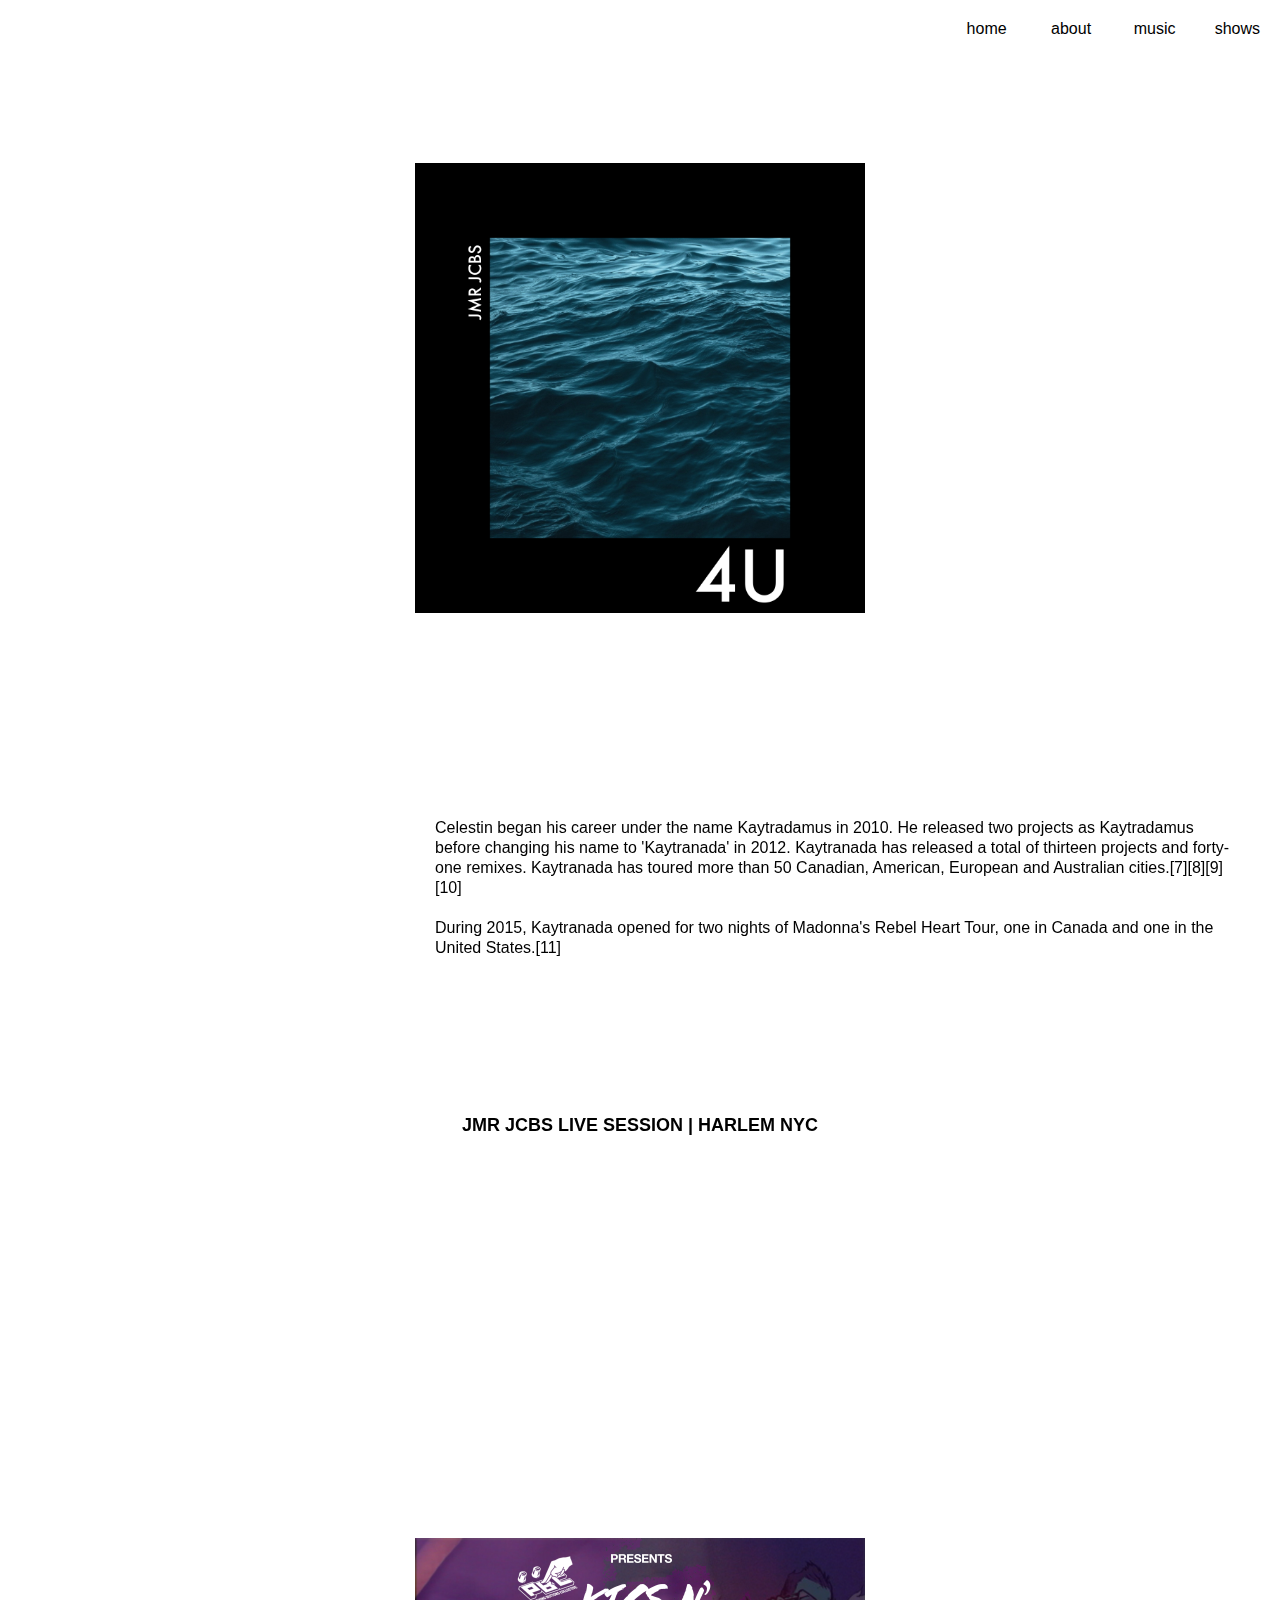
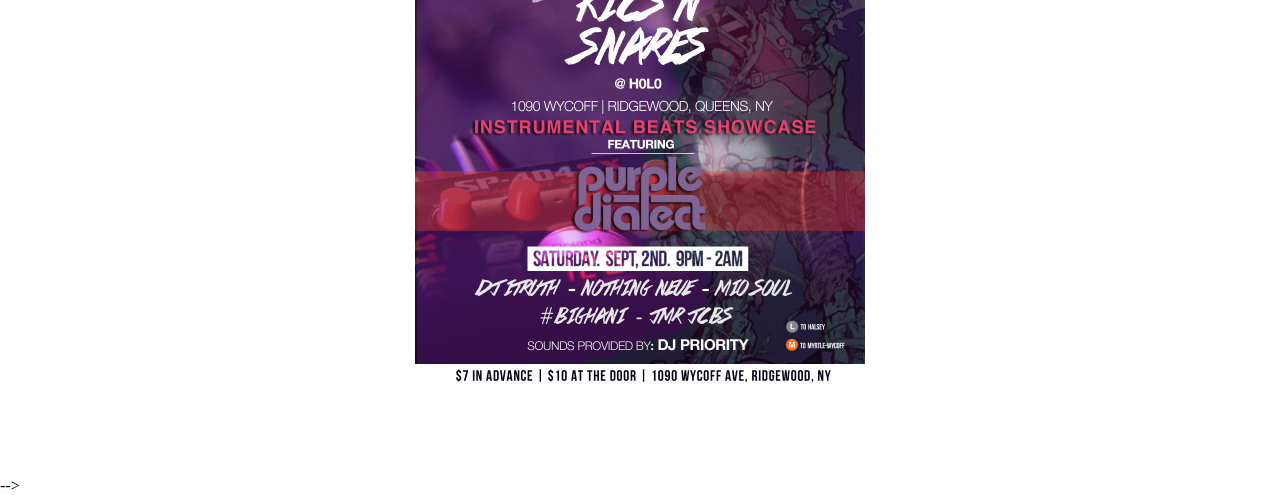
==== index.html @ 7c7bf514 "name changes" ====
<!DOCTYPE html>
<html>
<head>
<title>
JMR JCBS MUSIC
</title>
<meta charset="utf-8">

<link rel="stylesheet" href="analogtalk.css">

<style>

a:link {
    color: white;
}


a:visited {
    color: white;
}


a:hover {
    color: white;
}


a:active {
    color: blue;
}
</style>

</head>

<body>

<ul>
	<li><a>home</a></li>
	<li><a>about</a></li>
	<li><a>music</a></li>
	<li><a>shows</a></li>
</ul>
</html>

<div class="container">

<div class="title">
<h1><a href=https://soundcloud.com/jamar-jacobs/4u-1 target="_blank">Listen</a></h1>

<div class="headshot">

<img src="jmrjcbs_4U.jpg" alt="jmr jcbs" height=450 width=450>

</div>

</div>

</div> 

<div class="music">

<iframe style="border: 0; width: 350px; height: 350px;" src="https://bandcamp.com/EmbeddedPlayer/album=52671322/size=large/bgcol=ffffff/linkcol=0687f5/minimal=true/transparent=true/" seamless><a href="http://jamarjacobs.bandcamp.com/album/the-love-theory-4">The Love Theory by JMR JCBS</a></iframe>

<div class="bio">
<p> Celestin began his career under the name Kaytradamus in 2010. He released two projects as Kaytradamus before changing his name to 'Kaytranada' in 2012. Kaytranada has released a total of thirteen projects and forty-one remixes. Kaytranada has toured more than 50 Canadian, American, European and Australian cities.[7][8][9][10]<br><br>

During 2015, Kaytranada opened for two nights of Madonna's Rebel Heart Tour, one in Canada and one in the United States.[11]</p>
</div>

</div> 

<div class="box">

<h1>JMR JCBS Live Session | Harlem NYC</h1>

</div>

<div class="video-section">

<video id="video-elem" preload="auto" autoplay="true" loop="loop" muted="muted" poster="videoGIF.gif">
  <source src="JMR JCBS - Want You Studio Session 001.mp4" type="video/mp4">
  Video not supported
</video>

</div>

<div class="events">

<h2>Upcoming Shows</h2>

</div>

<div class="info">

<h3>Pushing Buttons Collective <br>Presents<br>Kics n Snares Producer Showcase</h3>

<img src="pbcflyer.png" height=450 width=450>

</div>

<div class="link">

<h4><a href="https://www.eventbrite.com/e/kics-n-snares-instrumental-beats-showcase-tickets-35366208281?aff=es2">RSVP</a></h4>

</div>

<!-- <ul class="soc">

  <li><a href="#" class="icon-1 8tracks" title="8tracks"><svg viewBox="0 0 512 512"><path d="M185.304 240.455c-47.581 0-86.09 38.586-86.104 86.165 0.012 47.596 38.522 86.182 86.104 86.182 47.54 0 85.997-38.588 86.019-86.182 0-24.309-0.005-30.236-0.005-30.236h-30.743c0 0 0 5.947 0 30.236 -0.028 15.331-6.179 29.058-16.201 39.12 -10.049 10.043-23.753 16.218-39.07 16.218 -15.333 0-29.021-6.179-39.097-16.218 -10.025-10.063-16.175-23.79-16.197-39.12 0.021-15.316 6.172-29.041 16.197-39.104 10.077-10.043 23.764-16.202 39.097-16.221 28.282 0 111.983 0 141.405 0 47.563 0 86.076-38.319 86.092-85.914 -0.016-47.613-38.527-86.164-86.092-86.18 -47.551 0.017-86.074 38.567-86.092 86.18 0 24.181-0.021 29.986-0.021 29.986h30.726c0 0 0-5.805 0-29.986 0.027-15.314 6.267-29.043 16.315-39.121 10.04-10.024 23.744-16.203 39.069-16.203 15.314 0 29.049 6.177 39.098 16.22 10.014 10.062 16.17 23.789 16.17 39.103 0 15.349-6.156 29.06-16.18 39.102 -10.039 10.043-23.773 15.955-39.088 15.971H185.304L185.304 240.455z"/></svg><!--[if lt IE 9]><em>8tracks</em><![endif]--></a></li>
  </ul> -->

</body>

</html>
---- analogtalk.css ----
body {
	width: 100%;
	height: 100%;
    background-color: #fff;
    margin: 0;
    padding: 0;
    position: relative;
}

.container {
	height: 100%;
	width: 100%;
	/*background-image: url(waves.jpg);
	background-size: cover;*/
    margin: 0 auto;
	padding: 0px;
}

.headshot, img {
    display: block;
	margin: 0 auto;
	padding: 20px;
}

.music, iframe {
	display: flex;
	padding: 20px;
	align-items: center;
	justify-content: center;
/*	margin-right: 100px;*/
}

p {
	font-family: Arial;
	color: black;
}
 
.bio, p {
	float: right;
	width: 800px;
	line-height: 20px;
}

.video-section {
	width: 100%;
	height: 100%;
	display: block;
	margin: 0 auto;
	padding-top: 0px;
    padding-bottom: 0px;
}
.video-section, .video-text. h2 {
	text-align: center;
}

.title {
	padding: 20px;
}

.container, h1 {
	font-family: Arial, Sans-Serif;
	color: #000;
	font-size: 18px;
	text-align: center;
	text-transform: uppercase;
	padding: 0px;
	margin-left: 0 px;
}

.events, h2 {
	font-family: Arial, Sans-Serif;
	color: #FFF;
	font-size: 48px;
	text-align: center;
	text-transform: uppercase;
	padding: 0px;
}

.info, h3 {
	font-family: Arial, Sans-Serif;
	color: #FFF;
	font-size: 18px;
	text-align: center;
	text-transform: uppercase;
	padding: 0px;
}

.link, h4 {
	font-family: Arial, Sans-Serif;
	font-size: 18px;
	color: #FFF;
	text-align: center;
	text-transform: uppercase;
	padding-top: 0px;
}
/*h2 {
	border: solid #fff 2px;
}*/
ul {
	margin: 20px;
	padding:0;
	font-family: Arial, Sans-Serif;
	color: #000;
	list-style: none;
	text-align: right;
}
li {
	display: inline-block;
	width: 80px;
}
a:hover, a:active {
    background-color: transparent;
 /*   border: solid #fff 3px;*/
}


.soc {
  display: block;
  font-size: 0;
  list-style: none;
  margin: 0;
  padding: 48px;
  padding: 4.8rem;
  text-align: center;
}
.soc li {
  display: inline-block;
  margin: 12px;
  margin: 1.2rem;
}
.soc a, .soc svg {
  display: block;
}
.soc a {
  position: relative;
  height: 96px;
  height: 9.6rem;
  width: 96px;
  width: 9.6rem;
}
.soc svg {
  height: 100%;
  width: 100%;
}
.soc em {
  font-size: 14px;
  line-height: 1.5;
  margin-top: -0.75em;
  position: absolute;
  text-align: center;
  top: 50%;
  right: 0;
  bottom: 0;
  left: 0;
}

/*.icon-1:hover, .icon-2:hover, .icon-3:hover, .icon-4:hover, .icon-5:hover, .icon-6:hover, .icon-7:hover, .icon-8:hover, .icon-9:hover, .icon-10:hover, .icon-11:hover, .icon-12:hover, .icon-13:hover, .icon-14:hover, .icon-15:hover, .icon-16:hover, .icon-17:hover, .icon-18:hover, .icon-19:hover, .icon-20:hover, .icon-21:hover, .icon-22:hover, .icon-23:hover, .icon-24:hover, .icon-25:hover, .icon-26:hover, .icon-27:hover, .icon-28:hover, .icon-29:hover, .icon-30:hover {
  border-radius: 100%;
  color: #0e1a25;
  fill: #0e1a25;
  -webkit-transform: scale(1.25);
          transform: scale(1.25);
  -webkit-transition: background-color 0.5s, -webkit-transform 0.5s ease-out;
  transition: background-color 0.5s, -webkit-transform 0.5s ease-out;
  transition: background-color 0.5s, transform 0.5s ease-out;
  transition: background-color 0.5s, transform 0.5s ease-out, -webkit-transform 0.5s ease-out;
  
}

.icon-1 {
  color: #d94a26;
  fill: #d94a26;
}
.icon-1:hover {
  background: #d94a26;
}*/
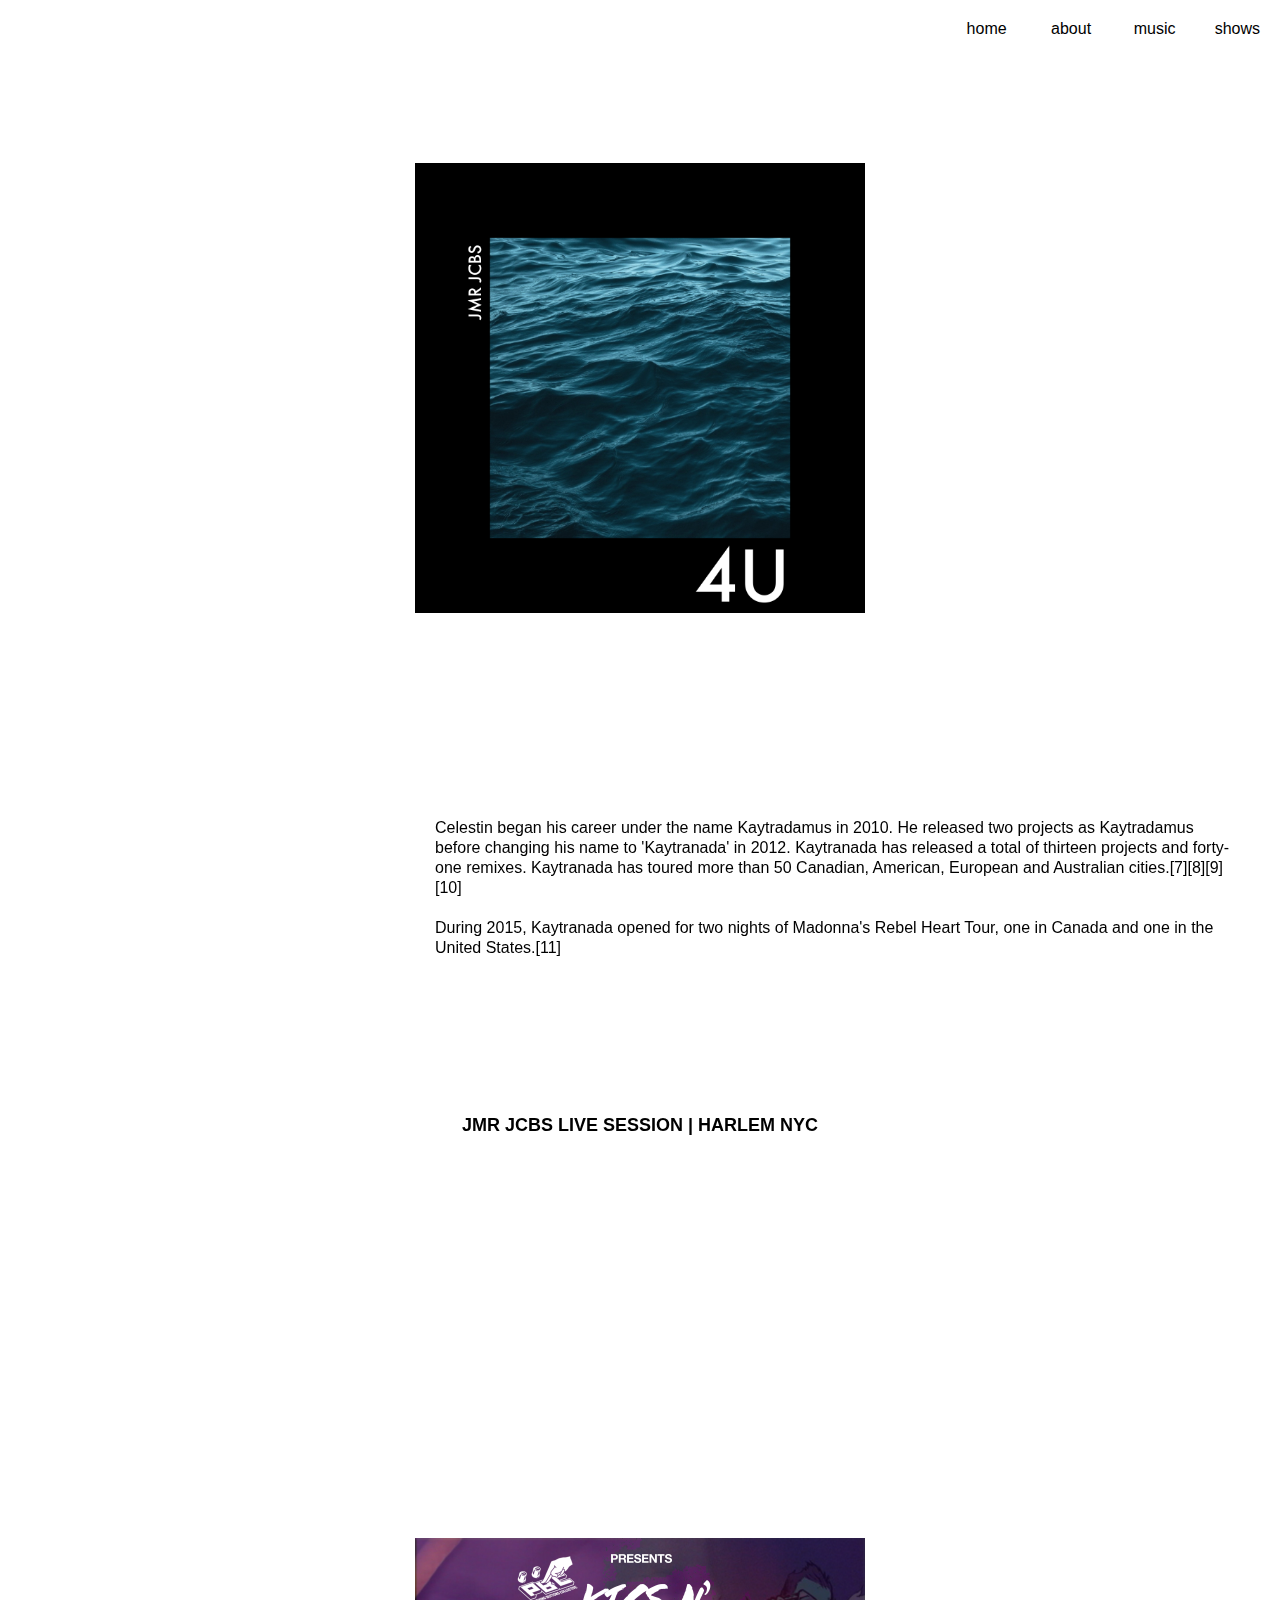
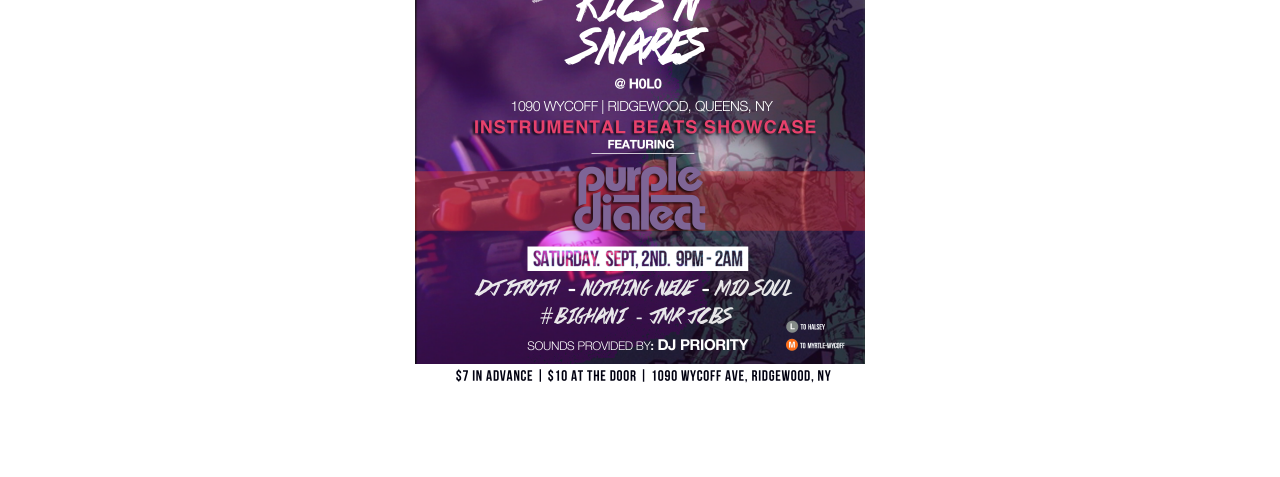
==== commit 91ea05f2: "Delete" ====
--- a/index.html
+++ b/index.html
@@ -6,7 +6,9 @@
 </title>
 <meta charset="utf-8">
 
-<link rel="stylesheet" href="analogtalk.css">
+<meta name="viewport" content="width=device-width">
+
+<link rel="stylesheet" href="index.css">
 
 <style>
 
@@ -104,11 +106,6 @@
 
 </div>
 
-<!-- <ul class="soc">
-
-  <li><a href="#" class="icon-1 8tracks" title="8tracks"><svg viewBox="0 0 512 512"><path d="M185.304 240.455c-47.581 0-86.09 38.586-86.104 86.165 0.012 47.596 38.522 86.182 86.104 86.182 47.54 0 85.997-38.588 86.019-86.182 0-24.309-0.005-30.236-0.005-30.236h-30.743c0 0 0 5.947 0 30.236 -0.028 15.331-6.179 29.058-16.201 39.12 -10.049 10.043-23.753 16.218-39.07 16.218 -15.333 0-29.021-6.179-39.097-16.218 -10.025-10.063-16.175-23.79-16.197-39.12 0.021-15.316 6.172-29.041 16.197-39.104 10.077-10.043 23.764-16.202 39.097-16.221 28.282 0 111.983 0 141.405 0 47.563 0 86.076-38.319 86.092-85.914 -0.016-47.613-38.527-86.164-86.092-86.18 -47.551 0.017-86.074 38.567-86.092 86.18 0 24.181-0.021 29.986-0.021 29.986h30.726c0 0 0-5.805 0-29.986 0.027-15.314 6.267-29.043 16.315-39.121 10.04-10.024 23.744-16.203 39.069-16.203 15.314 0 29.049 6.177 39.098 16.22 10.014 10.062 16.17 23.789 16.17 39.103 0 15.349-6.156 29.06-16.18 39.102 -10.039 10.043-23.773 15.955-39.088 15.971H185.304L185.304 240.455z"/></svg><!--[if lt IE 9]><em>8tracks</em><![endif]--></a></li>
-  </ul> -->
-
 </body>
 
-</html>+</html>
--- a/index.css
+++ b/index.css
@@ -0,0 +1,122 @@
+body {
+	width: 100%;
+	height: 100%;
+    background-color: #fff;
+    margin: 0;
+    padding: 0;
+    position: relative;
+}
+
+.container {
+	height: 100%;
+	width: 100%;
+	/*background-image: url(waves.jpg);
+	background-size: cover;*/
+    margin: 0 auto;
+	padding: 0px;
+}
+
+.headshot, img {
+    display: block;
+	margin: 0 auto;
+	padding: 20px;
+}
+
+.music, iframe {
+	display: flex;
+	padding: 20px;
+	align-items: center;
+	justify-content: center;
+/*	margin-right: 100px;*/
+}
+
+p {
+	font-family: Arial;
+	color: black;
+}
+ 
+.bio, p {
+	float: right;
+	width: 800px;
+	line-height: 20px;
+}
+
+.video-section {
+	width: 100%;
+	height: 100%;
+	display: block;
+	margin: 0 auto;
+	padding-top: 0px;
+    padding-bottom: 0px;
+}
+.video-section, .video-text. h2 {
+	text-align: center;
+}
+
+.title {
+	padding: 20px;
+}
+
+.container, h1 {
+	font-family: Arial, Sans-Serif;
+	color: #000;
+	font-size: 18px;
+	text-align: center;
+	text-transform: uppercase;
+	padding: 0px;
+	margin-left: 0 px;
+}
+
+.events, h2 {
+	font-family: Arial, Sans-Serif;
+	color: #FFF;
+	font-size: 48px;
+	text-align: center;
+	text-transform: uppercase;
+	padding: 0px;
+}
+
+.info, h3 {
+	font-family: Arial, Sans-Serif;
+	color: #FFF;
+	font-size: 18px;
+	text-align: center;
+	text-transform: uppercase;
+	padding: 0px;
+}
+
+.link, h4 {
+	font-family: Arial, Sans-Serif;
+	font-size: 18px;
+	color: #FFF;
+	text-align: center;
+	text-transform: uppercase;
+	padding-top: 0px;
+}
+/*h2 {
+	border: solid #fff 2px;
+}*/
+ul {
+	margin: 20px;
+	padding:0;
+	font-family: Arial, Sans-Serif;
+	color: #000;
+	list-style: none;
+	text-align: right;
+}
+li {
+	display: inline-block;
+	width: 80px;
+}
+a:hover, a:active {
+    background-color: transparent;
+ /*   border: solid #fff 3px;*/
+}
+/*@media only screen (min-width: 320px) and (max-width: 768px) and (orientation: portrait) 
+{
+	body { font-size: 12px; 
+	}
+	.container { width: 20em; 
+	}
+}*/
+
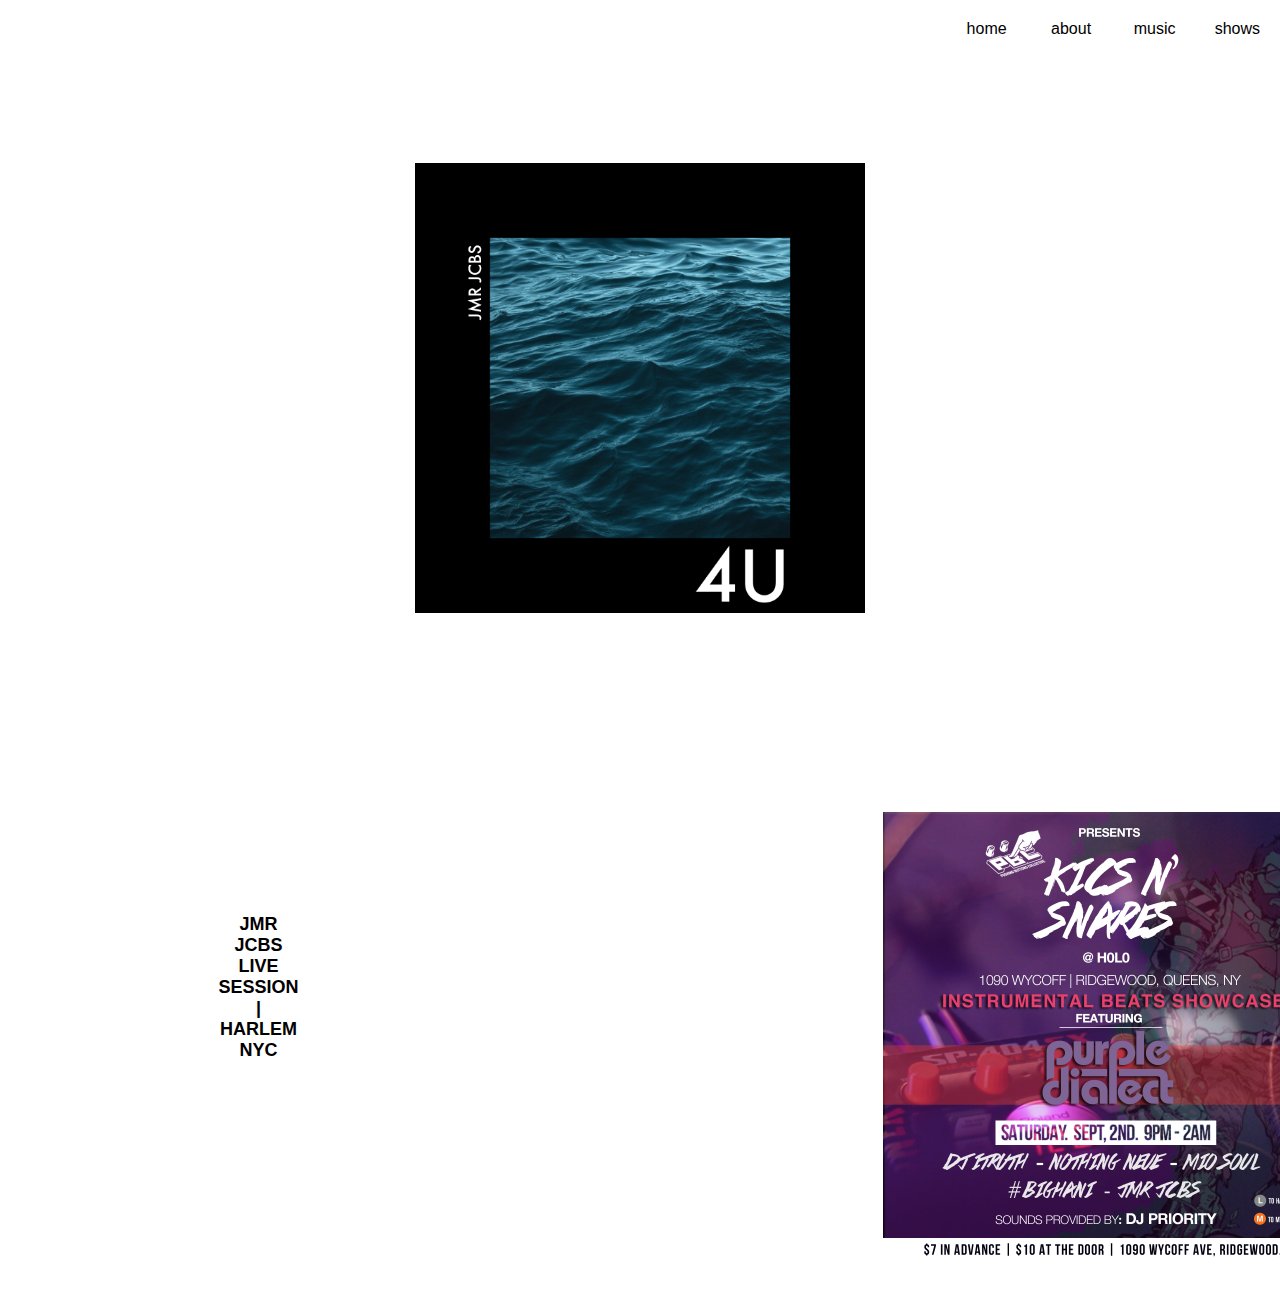
==== commit 16bf57f5: "Delete" ====
--- a/index.html
+++ b/index.html
@@ -63,14 +63,6 @@
 
 <iframe style="border: 0; width: 350px; height: 350px;" src="https://bandcamp.com/EmbeddedPlayer/album=52671322/size=large/bgcol=ffffff/linkcol=0687f5/minimal=true/transparent=true/" seamless><a href="http://jamarjacobs.bandcamp.com/album/the-love-theory-4">The Love Theory by JMR JCBS</a></iframe>
 
-<div class="bio">
-<p> Celestin began his career under the name Kaytradamus in 2010. He released two projects as Kaytradamus before changing his name to 'Kaytranada' in 2012. Kaytranada has released a total of thirteen projects and forty-one remixes. Kaytranada has toured more than 50 Canadian, American, European and Australian cities.[7][8][9][10]<br><br>
-
-During 2015, Kaytranada opened for two nights of Madonna's Rebel Heart Tour, one in Canada and one in the United States.[11]</p>
-</div>
-
-</div> 
-
 <div class="box">
 
 <h1>JMR JCBS Live Session | Harlem NYC</h1>
--- a/index.css
+++ b/index.css
@@ -28,17 +28,6 @@
 	align-items: center;
 	justify-content: center;
 /*	margin-right: 100px;*/
-}
-
-p {
-	font-family: Arial;
-	color: black;
-}
- 
-.bio, p {
-	float: right;
-	width: 800px;
-	line-height: 20px;
 }
 
 .video-section {
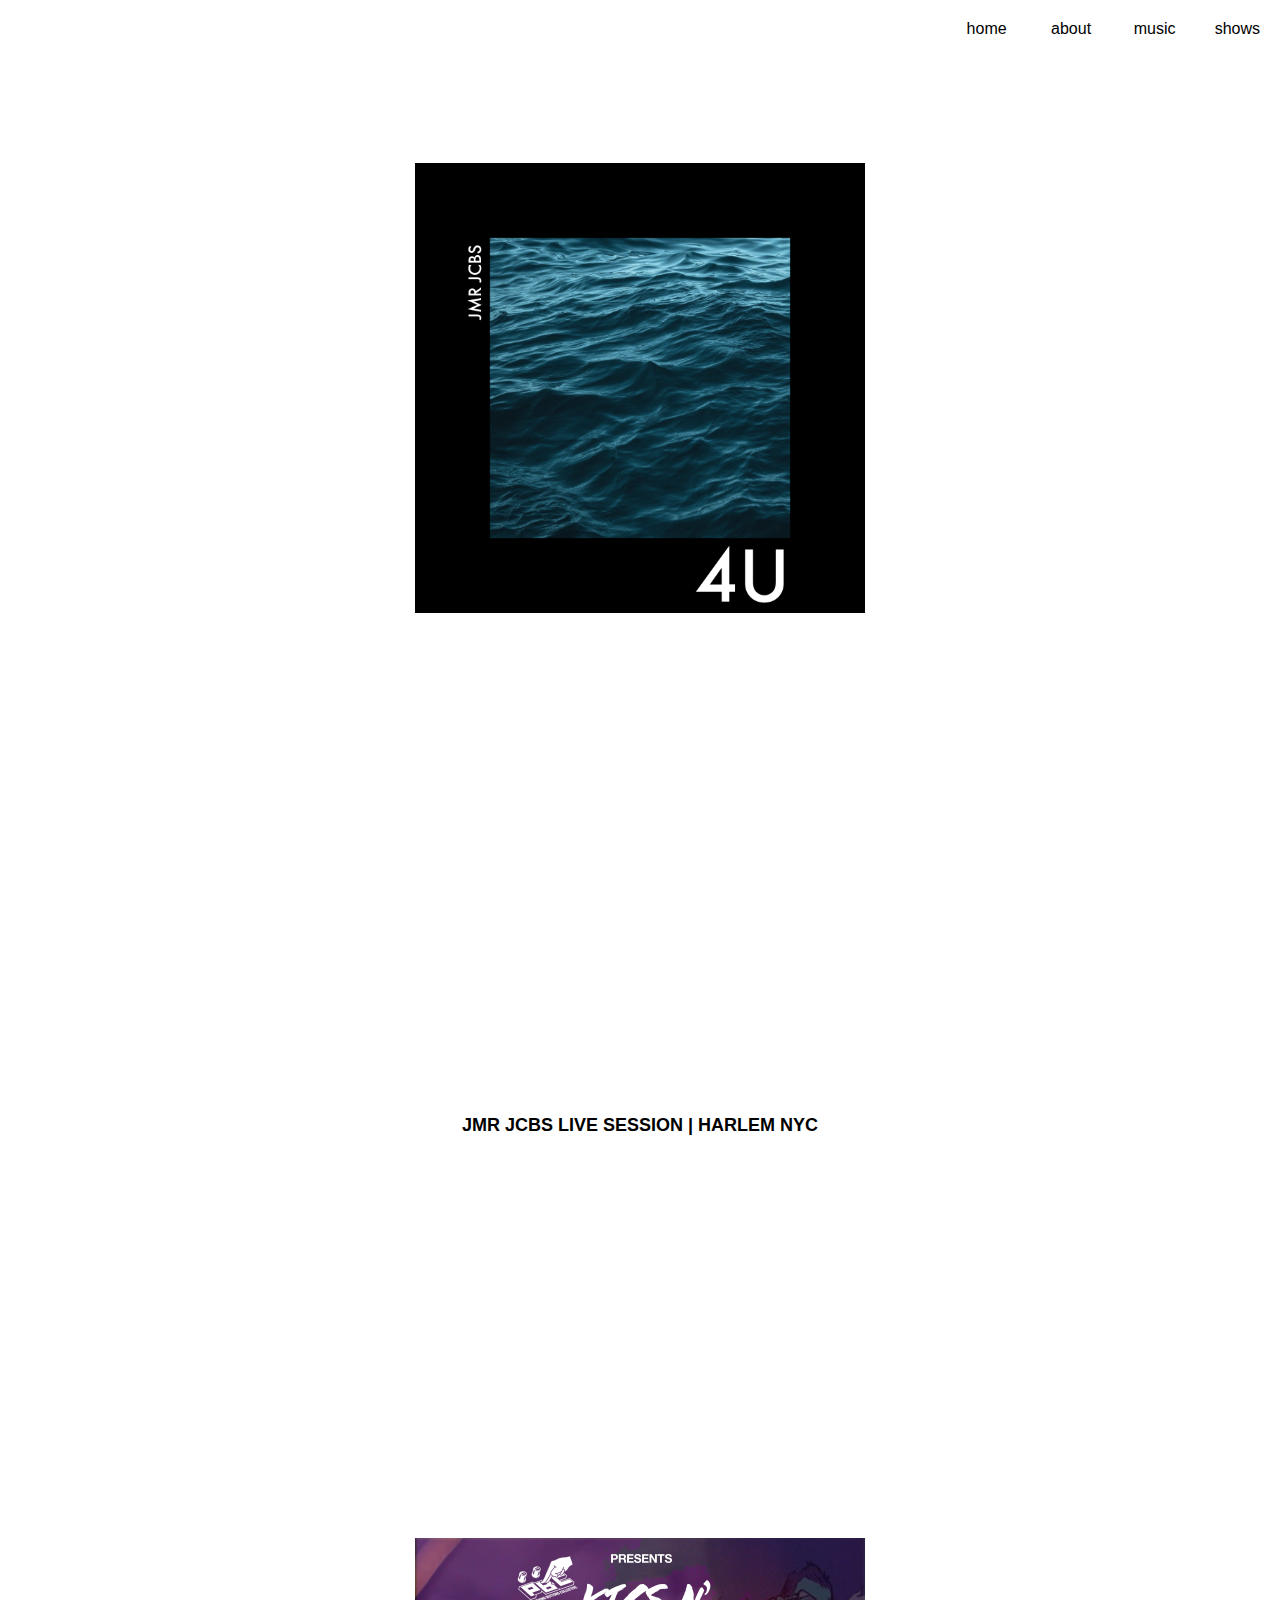
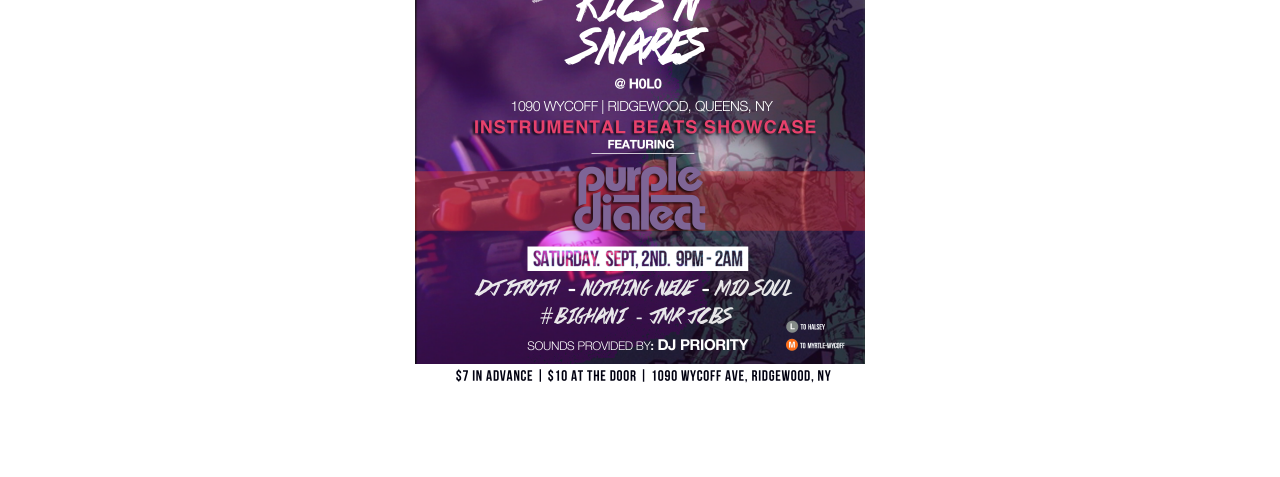
==== commit 3e03c056: "Close Div" ====
--- a/index.html
+++ b/index.html
@@ -62,6 +62,7 @@
 <div class="music">
 
 <iframe style="border: 0; width: 350px; height: 350px;" src="https://bandcamp.com/EmbeddedPlayer/album=52671322/size=large/bgcol=ffffff/linkcol=0687f5/minimal=true/transparent=true/" seamless><a href="http://jamarjacobs.bandcamp.com/album/the-love-theory-4">The Love Theory by JMR JCBS</a></iframe>
+	</div>
 
 <div class="box">
 
